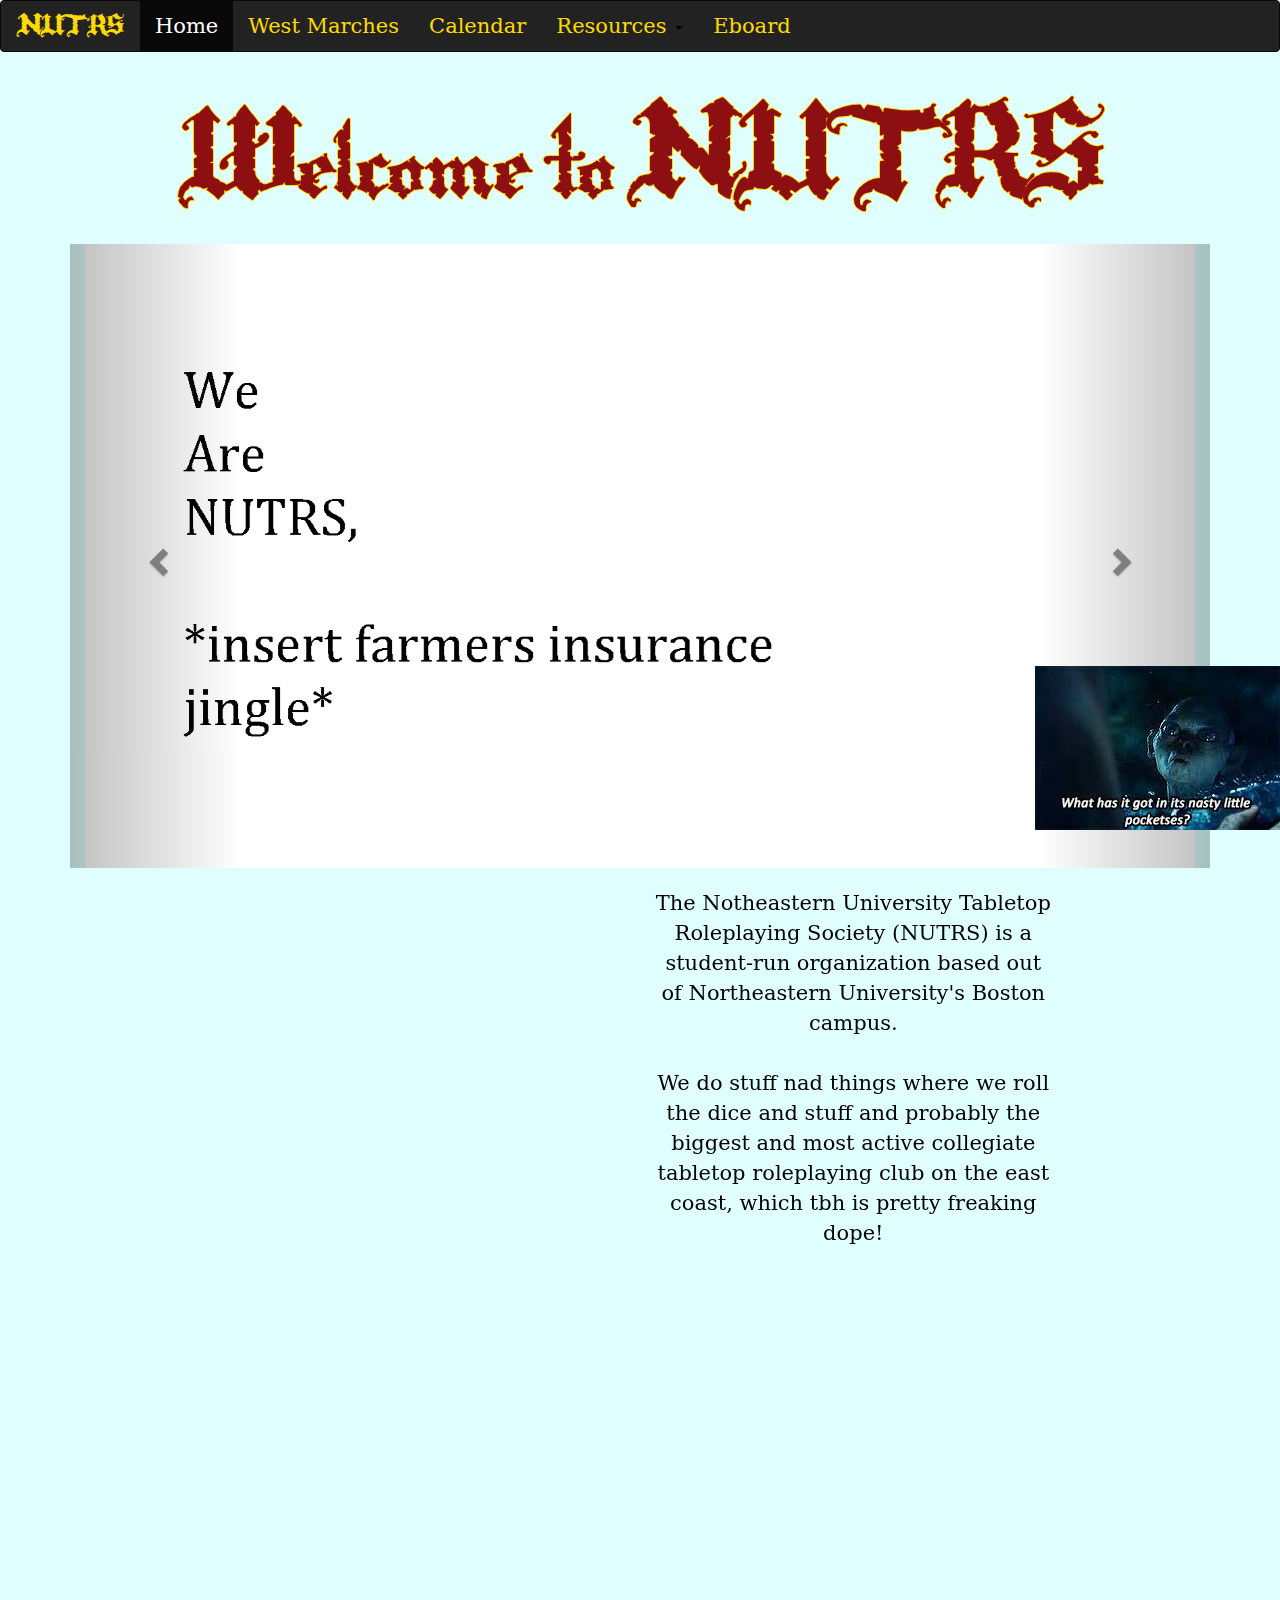
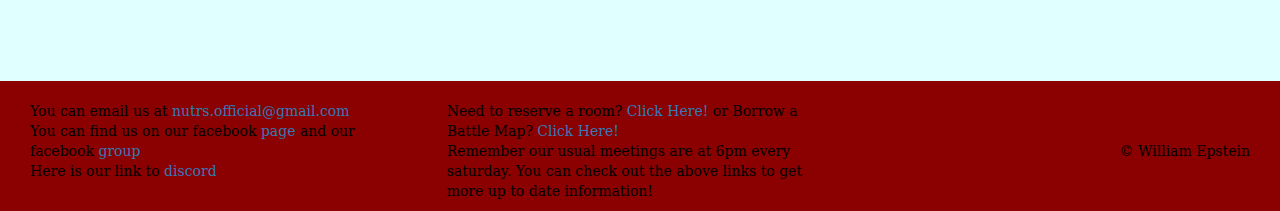
==== index.html @ cdd010b1 "added files" ====
<!DOCTYPE html>
<html>
  <head>
	<title>NUTRS</title>
	<link rel="shortcut icon" href="nutrs_icon.ico">
	<meta name="viewport" content="width=device-width, initial-scale=1">
  <link rel="stylesheet" href="https://maxcdn.bootstrapcdn.com/bootstrap/3.3.7/css/bootstrap.min.css">
  <script src="https://ajax.googleapis.com/ajax/libs/jquery/3.3.1/jquery.min.js"></script>
  <script src="https://maxcdn.bootstrapcdn.com/bootstrap/3.3.7/js/bootstrap.min.js"></script>
	<link rel="stylesheet" media="screen" href="https://fontlibrary.org/face/bebusneuebold" type="text/css"/>
	<link rel="stylesheet" href="css/mystyle.css">
	<script type="text/javascript" src="js/input.js"></script>
  </head>
  
  
  <body>
	<nav class="navbar navbar-inverse" data-spy="affix" >
	  <div class="container-fluid">
		<div class="navbar-header">
		  <a class="navbar-brand" id='navbar_logo' href="#">NUTRS</a>
		</div>
		<ul class="nav navbar-nav">
			<li class="active" style="color: #ffda00;"><a href="index.html">Home</a></li>
			<li  ><a href="pages/west_marches.html" style="color:#ffda00" >West Marches</a></li>
			<li ><a href="pages/calendar.html" style="color:#ffda00">Calendar</a></li>
			<li class="dropdown">
				<a class="dropdown-toggle" data-toggle="dropdown" href="#" style="color:#ffda00">Resources
				<span class="caret"></span></a>
				<ul class="dropdown-menu" id="resource_drop" style="background-color:#8e0f11">
				<li><a href="#" style="color:#ffda00; font-size: 1.5em;">Character Creation</a></li>
				<li><a href="#" style="color:#ffda00; font-size: 1.5em;">Other 2</a></li>
				<li><a href="#" style="color:#ffda00; font-size: 1.5em;">Thing</a></li>
				</ul>
			</li>
			<li  ><a href="pages/eboard.html" style="color:#ffda00">Eboard</a></li>
		</ul>
	  </div>
	</nav>
	<br>
	<br>
	<br>

	<div class = "row">
	<h1 class="page_header" >Welcome to NUTRS</h1>
	</div>
	<section class='big-box'>

	<div class="container" id='car-div'>

	  <div id="myCarousel" class="container-fluid carousel slide " data-ride="carousel">

		<!-- Indicators -->
		<ol class="carousel-indicators">
		  <li data-target="#myCarousel" data-slide-to="0" class="active"></li>
		  <li data-target="#myCarousel" data-slide-to="1"></li>
		  <li data-target="#myCarousel" data-slide-to="2"></li>
		  <li data-target="#myCarousel" data-slide-to="3"></li>
		  <li data-target="#myCarousel" data-slide-to="4"></li>
		  <li data-target="#myCarousel" data-slide-to="5"></li>
			<li data-target="#myCarousel" data-slide-to="6"></li>
			<li data-target="#myCarousel" data-slide-to="7"></li>
			<li data-target="#myCarousel" data-slide-to="8"></li>
			<li data-target="#myCarousel" data-slide-to="9"></li>
			<li data-target="#myCarousel" data-slide-to="10"></li>
		  <li data-target="#myCarousel" data-slide-to="11"></li>

		  </ol>

		<!-- Wrapper for slides -->
		<div class="carousel-inner">
		  <div class="item active">
			<a href='pages/about.html'> <img src="images/hero_intro.png" onclick="pages/about.html" alt="WELCOME TO HEL *cough* NUTRS" style="width:100%;"> </a>
		  </div>

		  <div class="item">
			<a href='pages/west_marches.html'> <img src="images/hero_wm.png" alt="West Marches Hero Image" style="width:100%;"> </a>
		  </div>

		  <div class="item">
			<a href='pages/calendar.html'> <img src="images/hero_calendar.png" alt="Lets get chronological" style="width:100%;"> </a>
		  </div>

		  <div class="item">
			<img src="images/hero_fill_1.png" alt="Message in a bottle...yeah" style="width:100%;">
		  </div>

		  <div class="item">
			 <img src="images/hero_fill_2.png" alt="Message in a bottle...yeah" style="width:100%;">
		  </div>

		  <div class="item">
			<img src="images/hero_fill_3.png" alt="Message in a bottle...yeah" style="width:100%;">
		  </div>

			<div class="item">
				<img src="images/general/bbeg_1.jpg" alt="BBEG Fight 1" style="width:100%;">
			</div>

			<div class="item">
				<img src="images/general/bbeg_2.jpg" alt="BBEG Fight 2" style="width:100%;">
			</div>

			<div class="item">
				<img src="images/general/bbeg_3.jpg" alt="BBEG Fight 3" style="width:100%;">
			</div>

			<div class="item">
				<img src="images/general/pvp_1.jpg" alt="PVP Fight 1" style="width:100%;">
			</div>

			<div class="item">
				<img src="images/general/pvp_2.jpg" alt="Message in a bottle...yeah" style="width:100%;">
			</div>

		  <div class="item">
			<a href='pages/eboard.html'> <img src="images/hero_eboard.png" alt="Message in a bottle...yeah" style="width:100%;"> </a>
		  </div>
		</div>

		<!-- Left and right controls -->
		<a class="left carousel-control" href="#myCarousel" data-slide="prev">
		  <span class="glyphicon glyphicon-chevron-left"></span>
		  <span class="sr-only">Previous</span>
		</a>
		<a class="right carousel-control" href="#myCarousel" data-slide="next">
		  <span class="glyphicon glyphicon-chevron-right"></span>
		  <span class="sr-only">Next</span>
		</a>
		 <!---<h3 class="float-below">Northeastern's Darn-tootinest Shindig of Games, Collaboration, and Argumentative and Agressive Negotiating Tactical Training Course</h2>  -->
	  </div>
	</div>
	<div class="container-fluid bg-3 text-center" id="text_below_hero_homepage">
	  <br>
	  <div class="row">
			<div class="col-sm-2"></div>
			<div class="col-sm-4">
				<iframe src="https://www.facebook.com/plugins/page.php?href=https%3A%2F%2Fwww.facebook.com%2Fnutrsofficial%2F&tabs=timeline&width=1080&height=768&small_header=false&adapt_container_width=true&hide_cover=false&show_facepile=true&appId=272640073217479" width="1080" height="768" style="border:none;overflow:hidden" scrolling="yes" frameborder="0" allowTransparency="true" allow="encrypted-media"></iframe>

			</div>
			<div class="col-sm-4">
			  <p class = "large_text">The Notheastern University Tabletop Roleplaying Society (NUTRS) is a student-run organization based out of Northeastern University's Boston campus. </br></br> We do stuff nad things where we roll the dice and stuff and probably the biggest and most active collegiate tabletop roleplaying club on the east coast, which tbh is pretty freaking dope!</p>

			</div>

			<div class="col-sm-1"></div>

		</div>

	</div>

	</section>
	</br>
	<!-------
	  Footer
	-------->
  <footer class="container-fluid bg-info" id="feat">
	<div class="container-fluid col-sm-4">
	<br>
		<ul class="list-unstyled">
			<li>You can email us at <a href="mailto:nutrs.official@gmail.com" target="_top">nutrs.official@gmail.com</a></li>
			<li>You can find us on our facebook <a href='https://www.facebook.com/nutrsofficial'>page</a> and our facebook <a href="https://www.facebook.com/groups/nutrs/">group</a> </li>
			<li>Here is our link to <a href='https://discord.gg/wacAgK8'>discord</a></li>
		</ul>
	</div>
	<div class="container-fluid col-sm-4">
		<ul class="list-unstyled">
			<br>
			<li> Need to reserve a room? <a href='https://docs.google.com/…/1FAIpQLSfecDkHKm-RE4yDIR…/viewform'> Click Here! </a> or Borrow a Battle Map? <a href="https://goo.gl/forms/DBvJTHZo1Gn7y9oI2">Click Here!</a></li>
			<li>Remember our usual meetings are at 6pm every saturday. You can check out the above links to get more up to date information!</li>
		</ul>
	</div>

	<div class="container-fluid col-sm-4">
		<ul class="list-unstyled text-right">
			<br>
			<br>
			<br>

			<img id='SMEAGOL' src="images/gollum.png" alt="its totaly not a ring" onclick="speak_friend()">
			<li>© William Epstein</li>
		</ul>
	</div>
  </footer>
  
  </body>
</html>
---- css/mystyle.css ----
/* ---------------------------
Fonts
-----------------------------*/
@font-face {
	font-family: nutrs-font;
	src: url(fonts/RAPSCALL.TTF);
}



* {
	color: black;
	font-family:"serif";
	margin-bottom: 0;
}

body {
    a_background-image: url("../images/rsz_nutrs.png");
    background-color: LightCyan;
	overflow-x: hidden;
}

#big-box {
	border: 5px solid black;
	blackground-color: RosyBrown;
}


.navbar {
    margin-bottom: 0;
	font-size: 1.5em;
	color: #ffda00;
	
	
}

#navbar_logo {
	color: #ffda00;
	font-size: 1.5em;
	font-family: nutrs-font;
}

.affix {
      top: 0;
      width: 100%;
      z-index: 9999;
  }
  
 .affix + .container-fluid {
      padding-top: 70px;
  }

.large_text {
	color: black; 
	font-size: 1.5em;
}

.resmal {
	font-size: 1em;
}

.float-below {
	position: absolute;
	text-align: center;
	top: 0%;
	transform: translate(1%,-20%);
	background: linear-gradient(LightSlateGray, DarkSlateGray);
	margin-right: 2em;
	margin-left: 10px;
	
		
}

.dropdown-menu > li > a:hover {
    background-color: SlateGrey;
    background-image: none;
}


#SMEAGOL {
    position: fixed;
    bottom: 5em;
	right: 0em;
    
}
#car-div {
	background-color: parent; 
	

}


#west_marches_description {
	background-color: #ffda00;
	border-color: #ffda00;
	color: #8e0f11;
}

footer {
	color: #ffda00;
}

.page_header{
	text-align: center; 
	color: #8e0f11; 
	text-shadow: -1px 0 #ffda00, 0 1px #ffda00, 1px 0 #ffda00, 0 -1px #ffda00;
	font-family: nutrs-font;
	font-size: 10em;
}

#president_about{
	background-color: #ffda00;
	border-color: #ffda00;
}	

#president_about>p {
	color: #8e0f11;
}

#vp_about{
	background-color: #ffda00;
	border-color: #ffda00;
}	

#vp_about>p {
	color: #8e0f11;
}

#secretary_about{
	background-color: #ffda00;
	border-color: #ffda00;
}	

#secretary_about>p {
	color: #8e0f11;
}

#treasurer_about{
	background-color: #ffda00;
	border-color: #ffda00;
}	

#treasurer_about>p {
	color: #8e0f11;
}

#outreach_about{
	background-color: #ffda00;
	border-color: #ffda00;
}	

#outreach_about>p {
	color: #8e0f11;
}

#mgm_about{
	background-color: #ffda00;
	border-color: #ffda00;
}	

#mgm_about>p {
	color: #8e0f11;
}


#feat {
	background-color: DarkRed;
}

#wm_map_caption {
	background-color: #ffda00;
	border-color: #ffda00;
}

#wm_map_caption>p {
	color: #8e0f11;
}
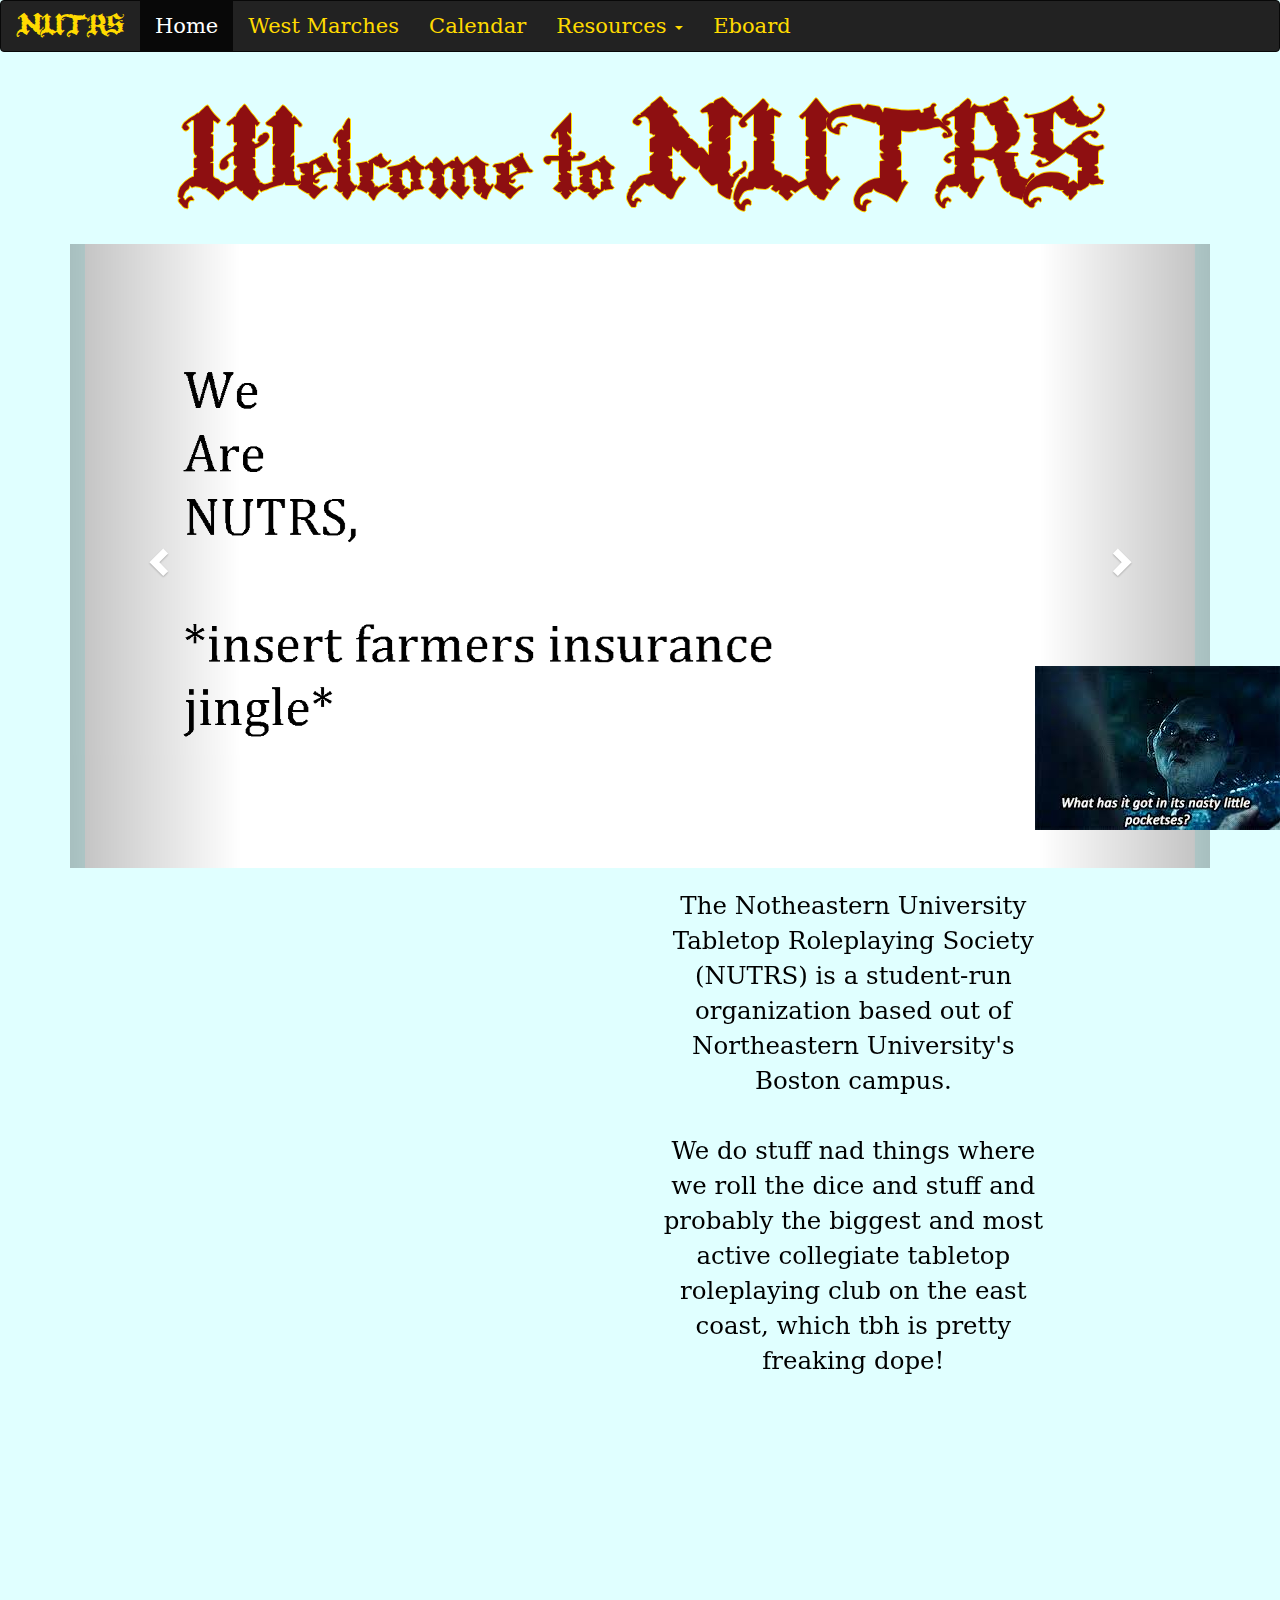
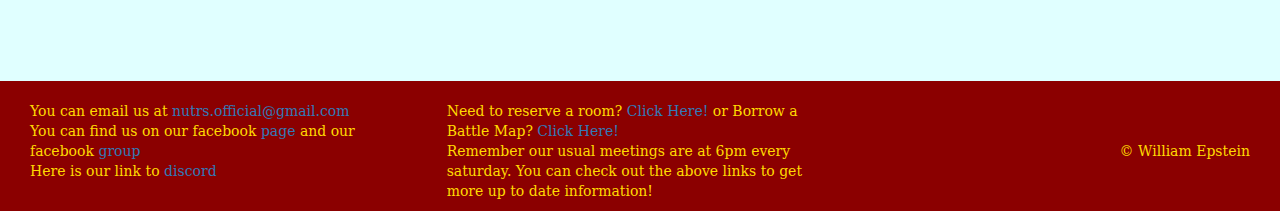
==== commit 30242f48: "added treasurer stuff" ====
--- a/index.html
+++ b/index.html
@@ -113,7 +113,7 @@
 			</div>
 
 		  <div class="item">
-			<a href='pages/eboard.html'> <img src="images/hero_eboard.png" alt="Message in a bottle...yeah" style="width:100%;"> </a>
+			<a href='pages/eboard.html'> <img src="images/the_eboard.jpg" alt="Message in a bottle...yeah" style="width:100%;"> </a>
 		  </div>
 		</div>
 
--- a/css/mystyle.css
+++ b/css/mystyle.css
@@ -11,7 +11,6 @@
 
 
 * {
-	color: black;
 	font-family:"serif";
 	margin-bottom: 0;
 }
@@ -54,7 +53,8 @@
 
 .large_text {
 	color: black; 
-	font-size: 1.5em;
+	font-size: 1.75em;
+	vertical-align: center;
 }
 
 .resmal {
@@ -87,8 +87,6 @@
 }
 #car-div {
 	background-color: parent; 
-	
-
 }
 
 
@@ -164,7 +162,6 @@
 	color: #8e0f11;
 }
 
-
 #feat {
 	background-color: DarkRed;
 }
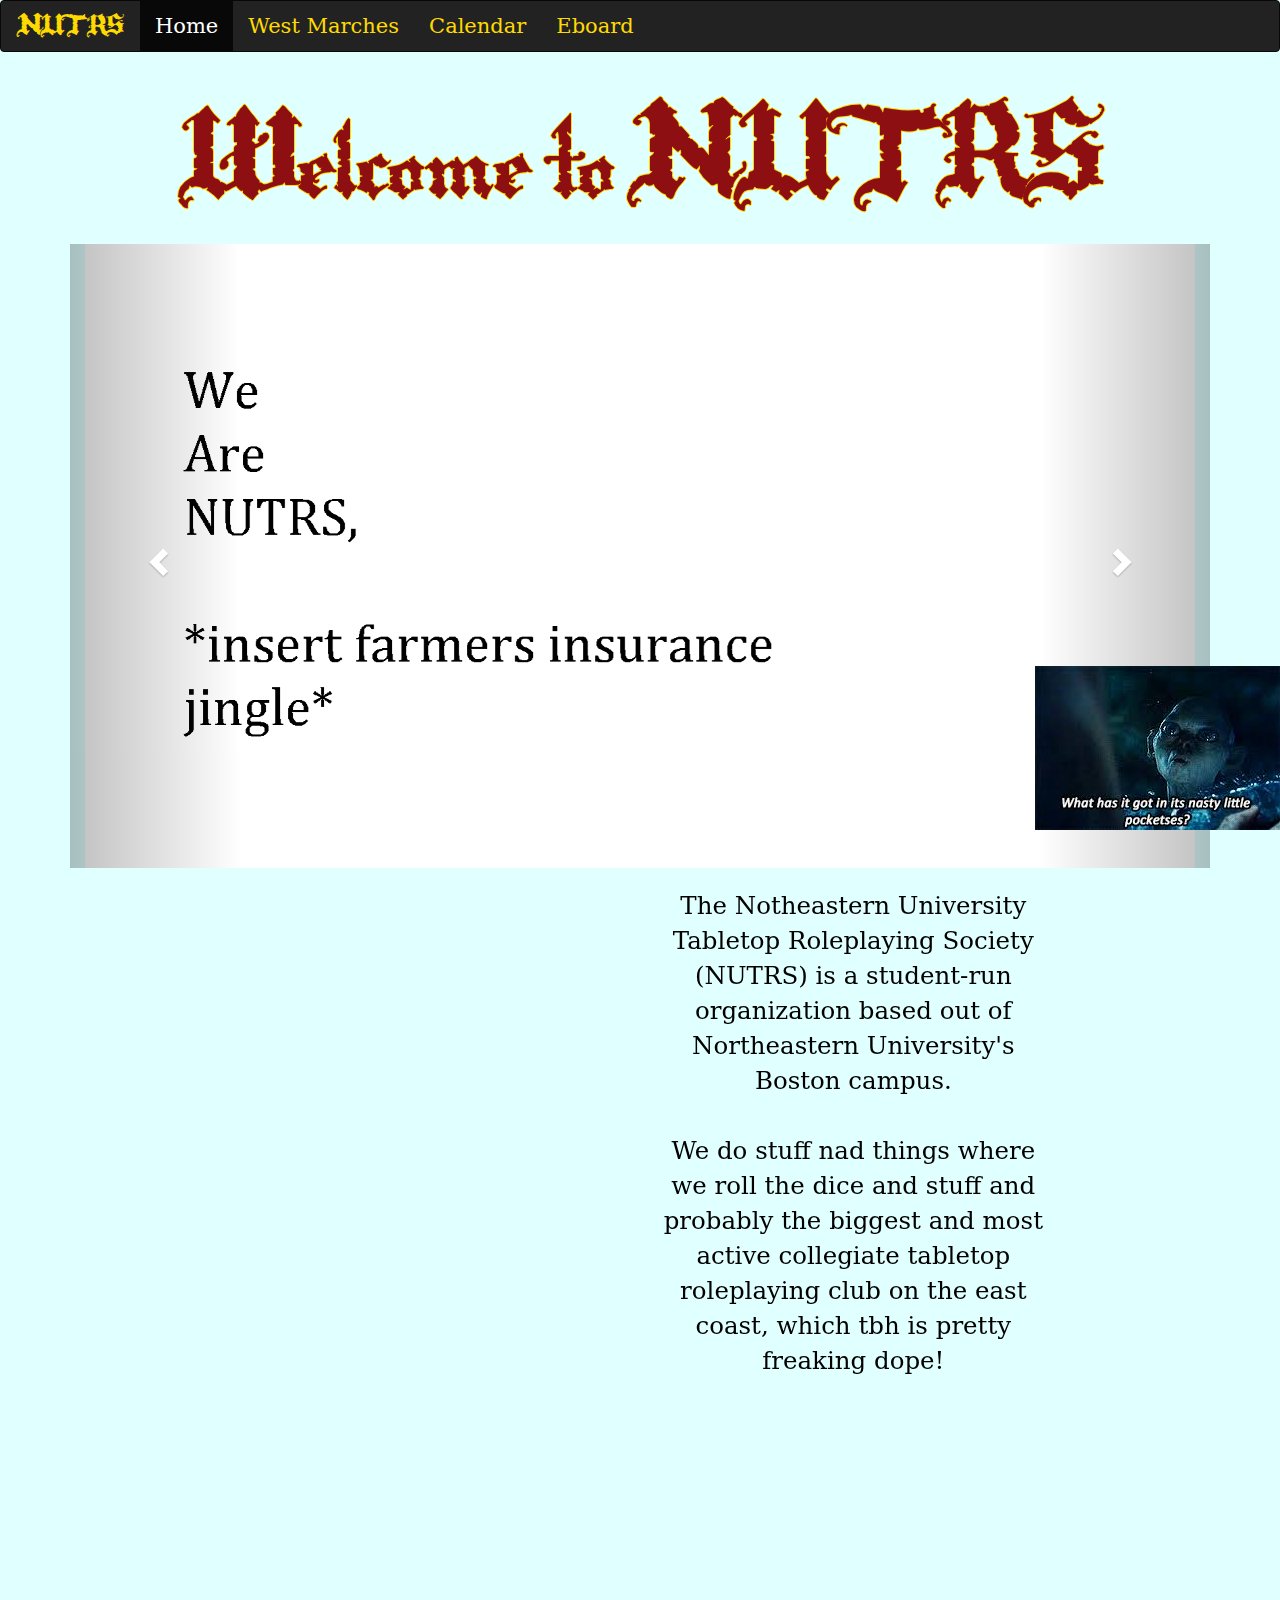
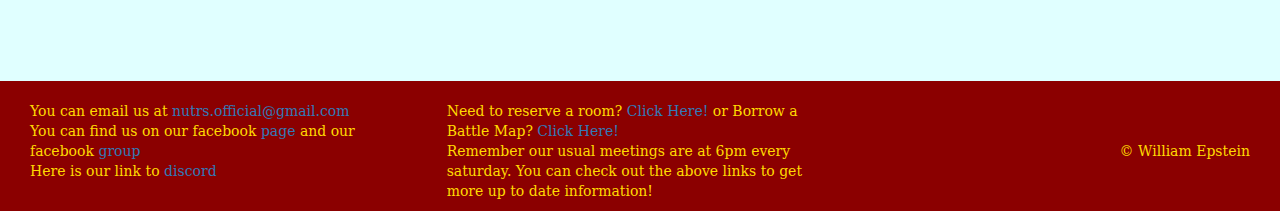
==== commit 4ead5618: "fixed resources" ====
--- a/index.html
+++ b/index.html
@@ -23,15 +23,15 @@
 			<li class="active" style="color: #ffda00;"><a href="index.html">Home</a></li>
 			<li  ><a href="pages/west_marches.html" style="color:#ffda00" >West Marches</a></li>
 			<li ><a href="pages/calendar.html" style="color:#ffda00">Calendar</a></li>
-			<li class="dropdown">
-				<a class="dropdown-toggle" data-toggle="dropdown" href="#" style="color:#ffda00">Resources
-				<span class="caret"></span></a>
-				<ul class="dropdown-menu" id="resource_drop" style="background-color:#8e0f11">
-				<li><a href="#" style="color:#ffda00; font-size: 1.5em;">Character Creation</a></li>
-				<li><a href="#" style="color:#ffda00; font-size: 1.5em;">Other 2</a></li>
-				<li><a href="#" style="color:#ffda00; font-size: 1.5em;">Thing</a></li>
-				</ul>
-			</li>
+			<!--<li class="dropdown">-->
+				<!--<a class="dropdown-toggle" data-toggle="dropdown" href="#" style="color:#ffda00">Resources-->
+				<!--<span class="caret"></span></a>-->
+				<!--<ul class="dropdown-menu" id="resource_drop" style="background-color:#8e0f11">-->
+				<!--<li><a href="#" style="color:#ffda00; font-size: 1.5em;">Character Creation</a></li>-->
+				<!--<li><a href="#" style="color:#ffda00; font-size: 1.5em;">Other 2</a></li>-->
+				<!--<li><a href="#" style="color:#ffda00; font-size: 1.5em;">Thing</a></li>-->
+				<!--</ul>-->
+			<!--</li>-->
 			<li  ><a href="pages/eboard.html" style="color:#ffda00">Eboard</a></li>
 		</ul>
 	  </div>
@@ -177,7 +177,7 @@
 			<br>
 
 			<img id='SMEAGOL' src="images/gollum.png" alt="its totaly not a ring" onclick="speak_friend()">
-			<li>© William Epstein</li>
+			<li><p>&copy;  William Epstein </p></li>
 		</ul>
 	</div>
   </footer>
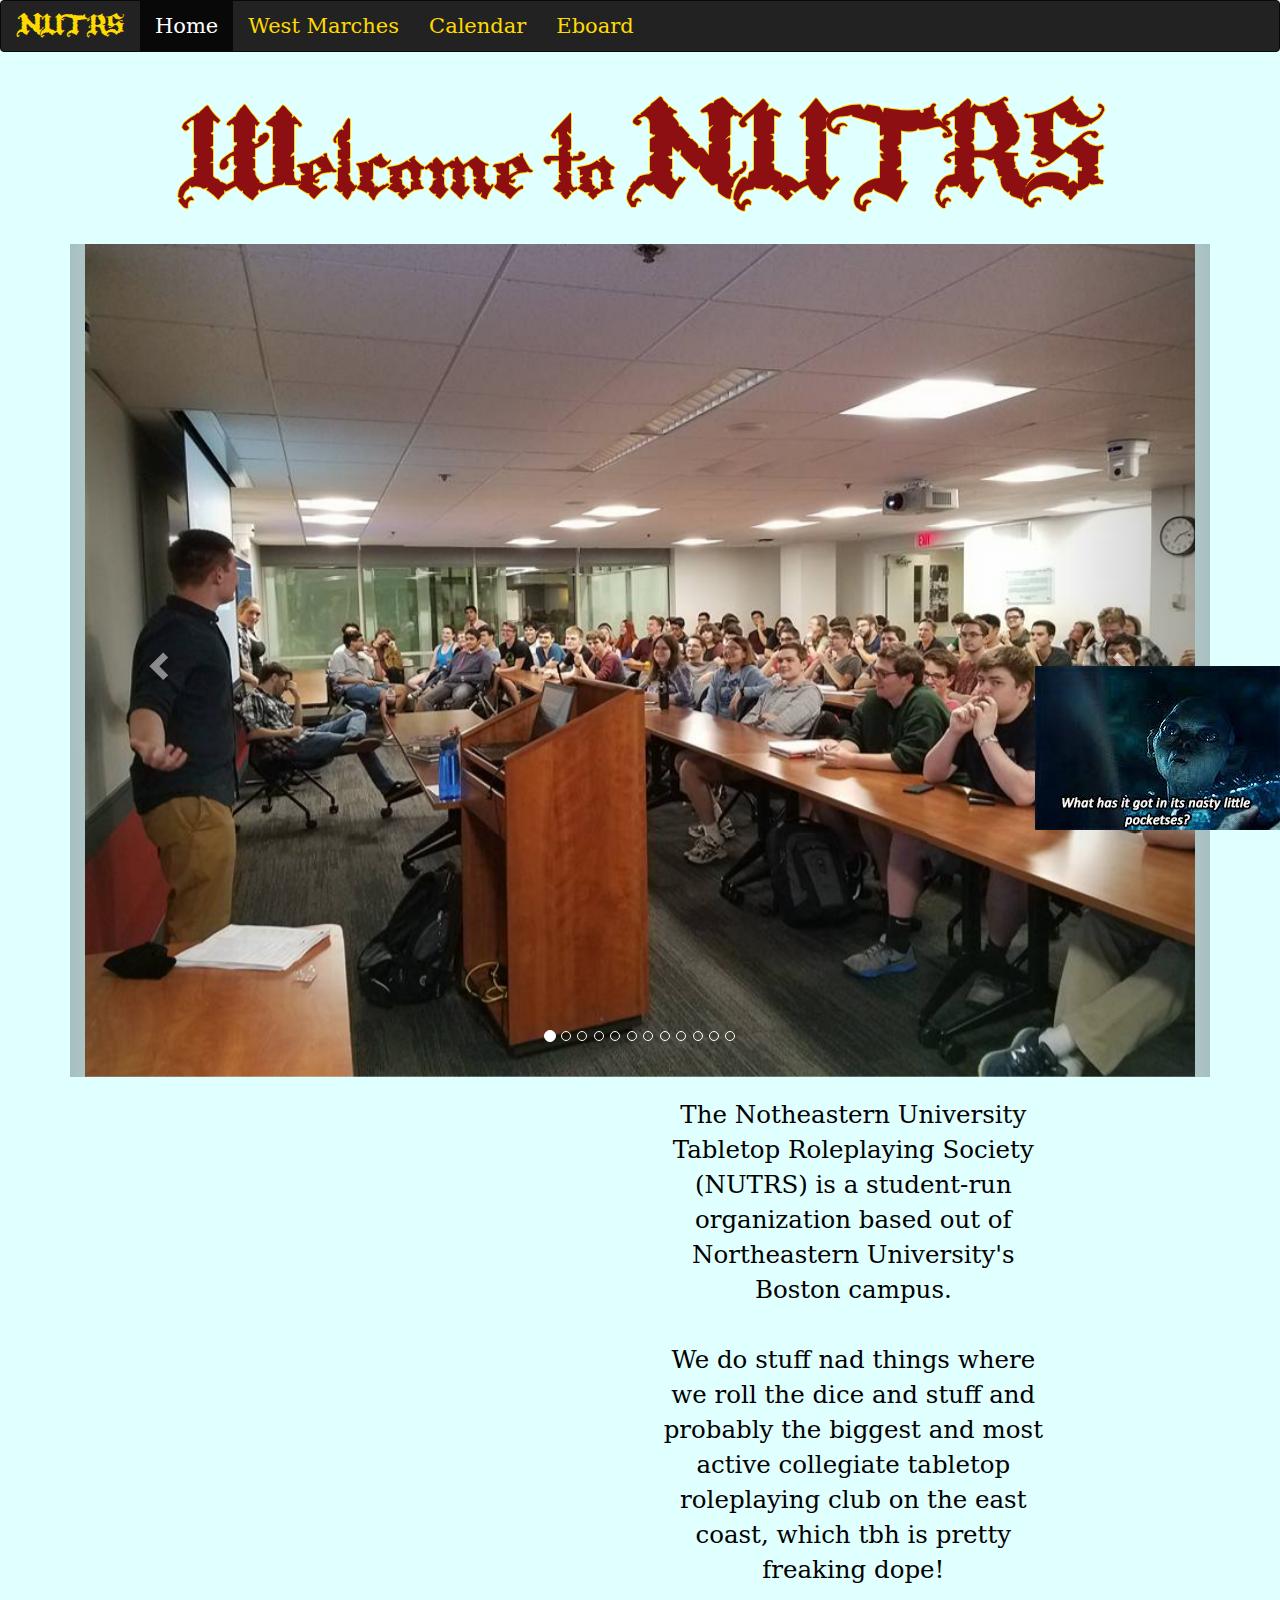
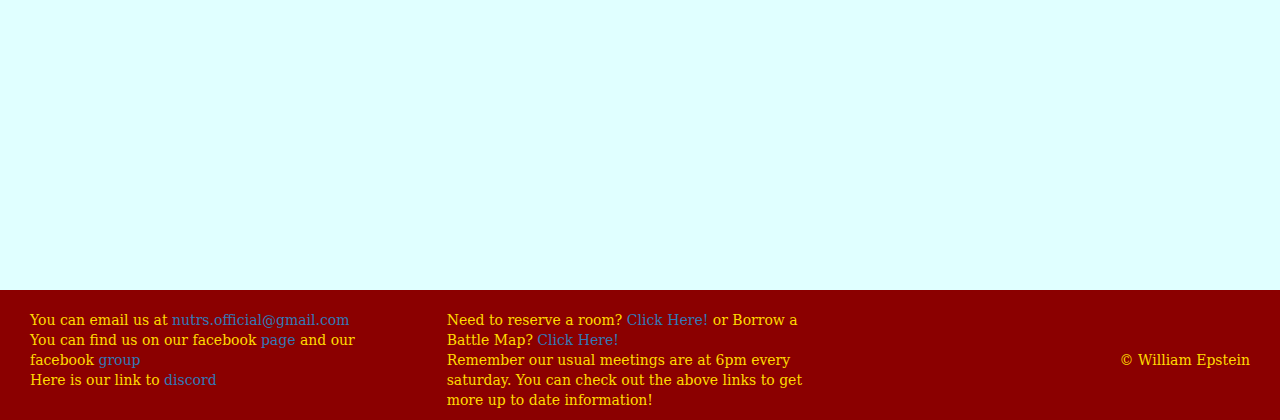
==== commit e7befb3a: "last checks" ====
--- a/index.html
+++ b/index.html
@@ -69,27 +69,11 @@
 		<!-- Wrapper for slides -->
 		<div class="carousel-inner">
 		  <div class="item active">
-			<a href='pages/about.html'> <img src="images/hero_intro.png" onclick="pages/about.html" alt="WELCOME TO HEL *cough* NUTRS" style="width:100%;"> </a>
+			<a href='pages/about.html'> <img src="images/massive_nutrs.jpg" onclick="pages/about.html" alt="WELCOME TO HEL *cough* NUTRS" style="width:100%;"> </a>
 		  </div>
 
 		  <div class="item">
-			<a href='pages/west_marches.html'> <img src="images/hero_wm.png" alt="West Marches Hero Image" style="width:100%;"> </a>
-		  </div>
-
-		  <div class="item">
-			<a href='pages/calendar.html'> <img src="images/hero_calendar.png" alt="Lets get chronological" style="width:100%;"> </a>
-		  </div>
-
-		  <div class="item">
-			<img src="images/hero_fill_1.png" alt="Message in a bottle...yeah" style="width:100%;">
-		  </div>
-
-		  <div class="item">
-			 <img src="images/hero_fill_2.png" alt="Message in a bottle...yeah" style="width:100%;">
-		  </div>
-
-		  <div class="item">
-			<img src="images/hero_fill_3.png" alt="Message in a bottle...yeah" style="width:100%;">
+			<a href='pages/west_marches.html'> <img src="images/wm_map.png" alt="West Marches Hero Image" style="width:100%;"> </a>
 		  </div>
 
 			<div class="item">
--- a/css/mystyle.css
+++ b/css/mystyle.css
@@ -27,6 +27,9 @@
 }
 
 
+h4 {
+	color: black;
+}
 .navbar {
     margin-bottom: 0;
 	font-size: 1.5em;
@@ -95,6 +98,13 @@
 	border-color: #ffda00;
 	color: #8e0f11;
 }
+
+.west_marches_description {
+	background-color: #ffda00;
+	border-color: #ffda00;
+	color: #8e0f11;
+}
+
 
 footer {
 	color: #ffda00;
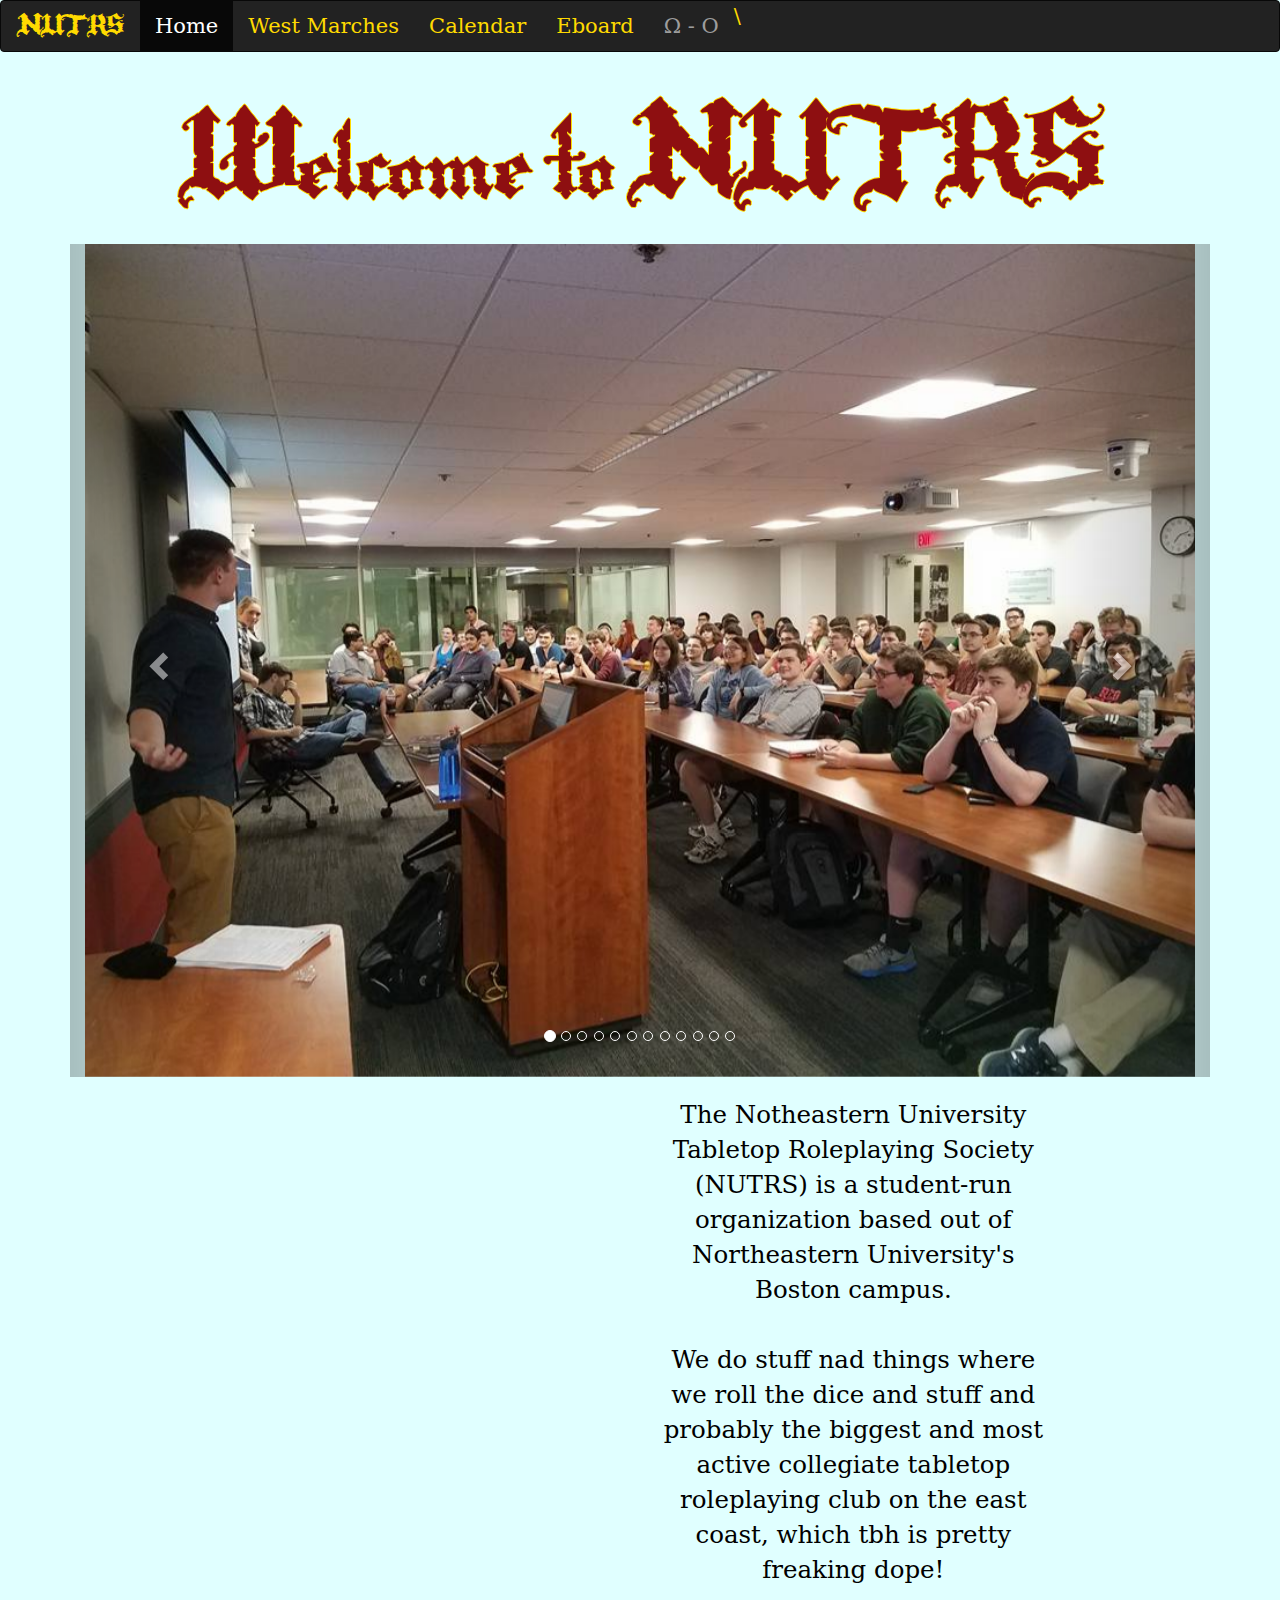
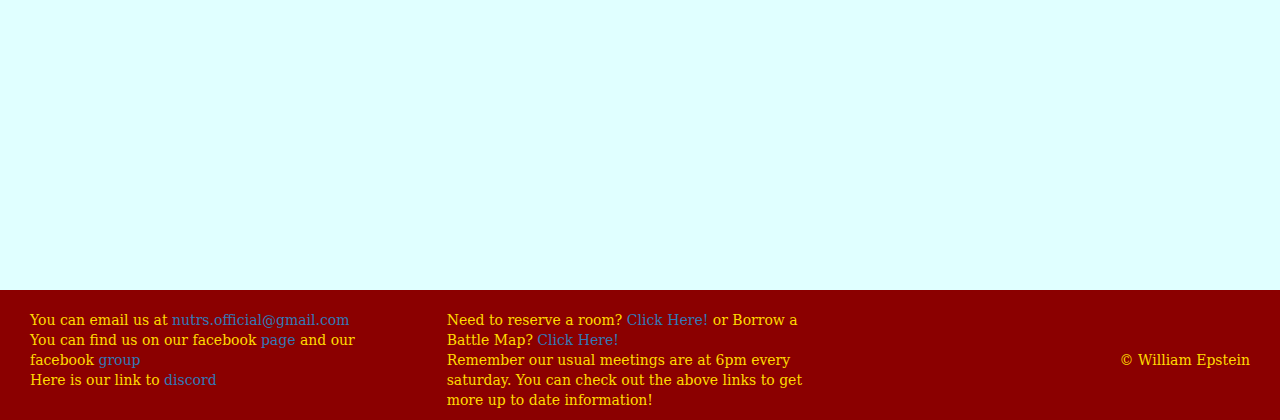
==== commit 136f6699: "last checks" ====
--- a/index.html
+++ b/index.html
@@ -23,7 +23,7 @@
 			<li class="active" style="color: #ffda00;"><a href="index.html">Home</a></li>
 			<li  ><a href="pages/west_marches.html" style="color:#ffda00" >West Marches</a></li>
 			<li ><a href="pages/calendar.html" style="color:#ffda00">Calendar</a></li>
-			<!--<li class="dropdown">-->
+						<!--<li class="dropdown">-->
 				<!--<a class="dropdown-toggle" data-toggle="dropdown" href="#" style="color:#ffda00">Resources-->
 				<!--<span class="caret"></span></a>-->
 				<!--<ul class="dropdown-menu" id="resource_drop" style="background-color:#8e0f11">-->
@@ -32,7 +32,8 @@
 				<!--<li><a href="#" style="color:#ffda00; font-size: 1.5em;">Thing</a></li>-->
 				<!--</ul>-->
 			<!--</li>-->
-			<li  ><a href="pages/eboard.html" style="color:#ffda00">Eboard</a></li>
+			<li  ><a href="pages/eboard.html" style="color:#ffda00">Eboard</a></li>\
+			<li> <a href="https://mega.nz/#F!1mRwFTja!d7ReQ3Z9xeUDz6Ri-Z9mRA">&Omega; - O</a></li>
 		</ul>
 	  </div>
 	</nav>
@@ -160,7 +161,7 @@
 			<br>
 			<br>
 
-			<img id='SMEAGOL' src="images/gollum.png" alt="its totaly not a ring" onclick="speak_friend()">
+			<!--<img id='SMEAGOL' src="images/gollum.png" alt="its totaly not a ring" onclick="speak_friend()">-->
 			<li><p>&copy;  William Epstein </p></li>
 		</ul>
 	</div>
--- a/css/mystyle.css
+++ b/css/mystyle.css
@@ -82,12 +82,12 @@
 }
 
 
-#SMEAGOL {
-    position: fixed;
-    bottom: 5em;
-	right: 0em;
-    
-}
+/*#SMEAGOL {*/
+    /*position: fixed;*/
+    /*bottom: 5em;*/
+	/*right: 0em;*/
+    /**/
+/*}*/
 #car-div {
 	background-color: parent; 
 }
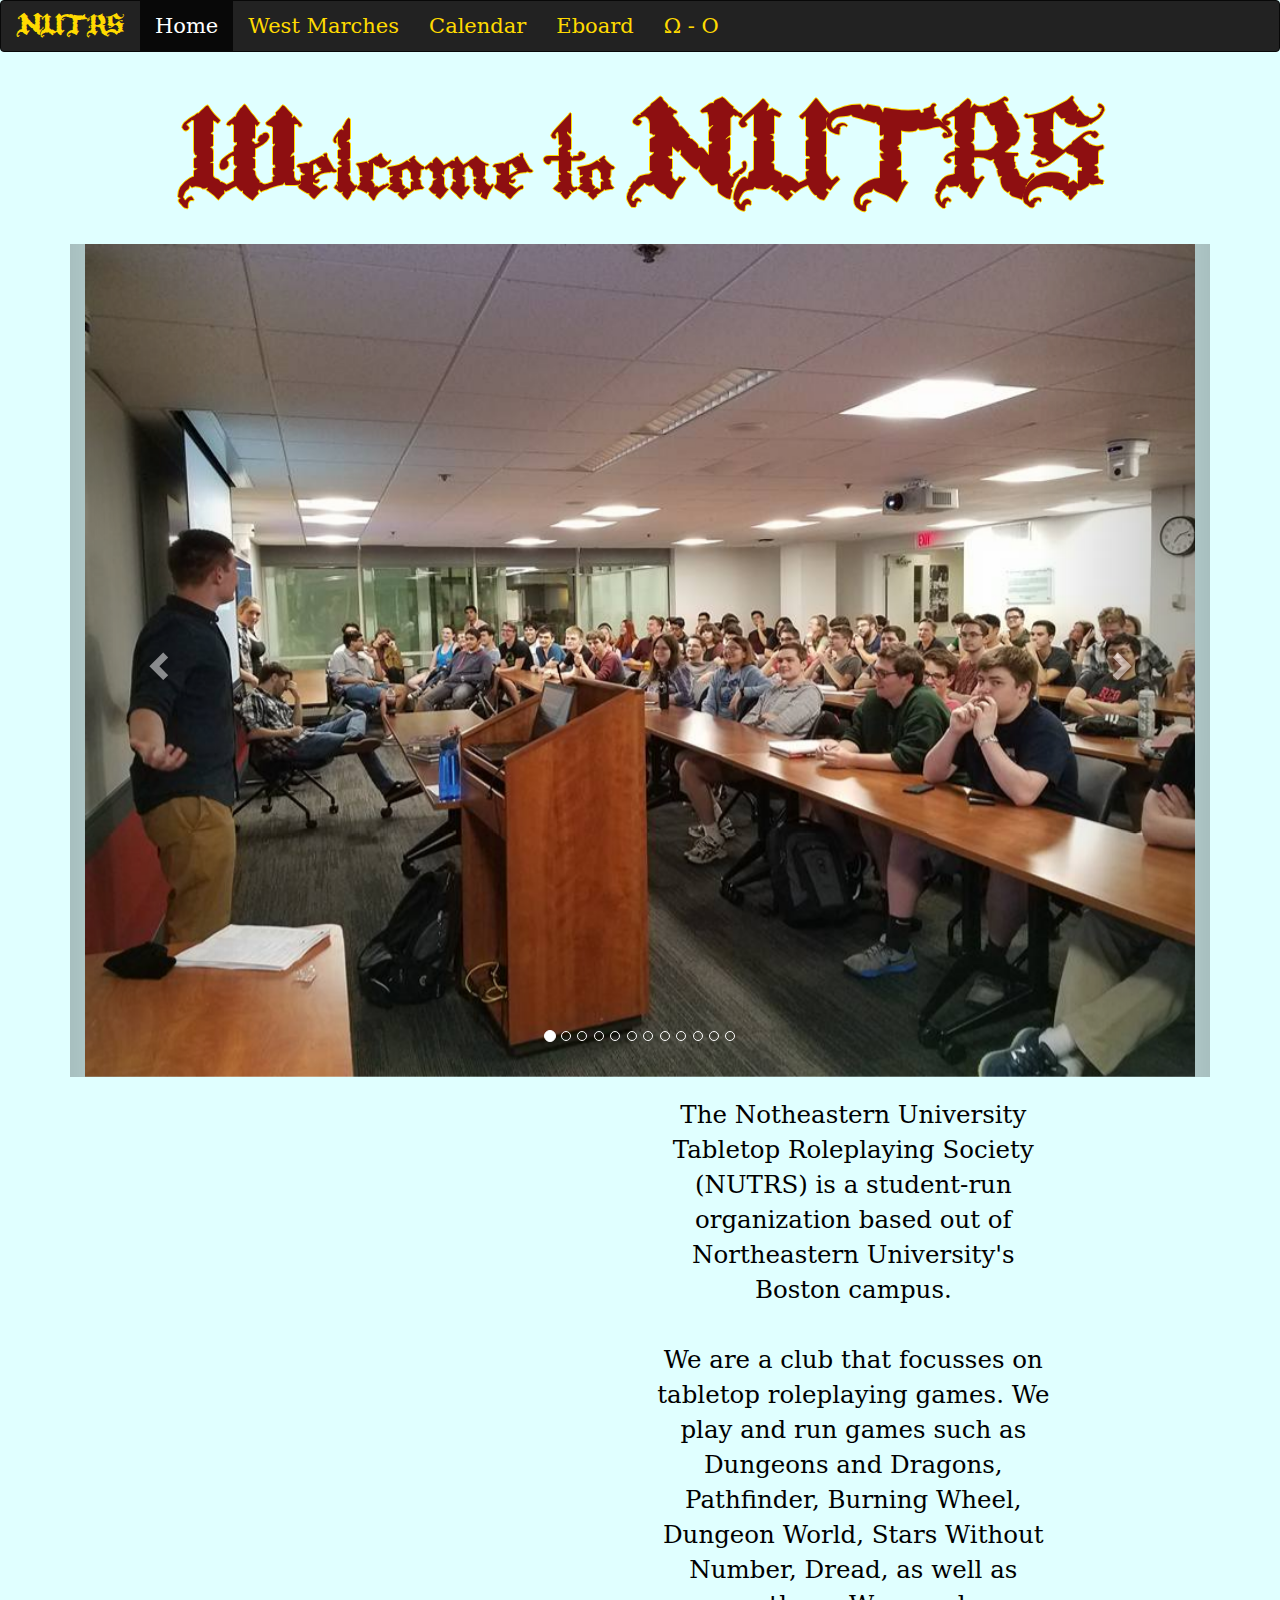
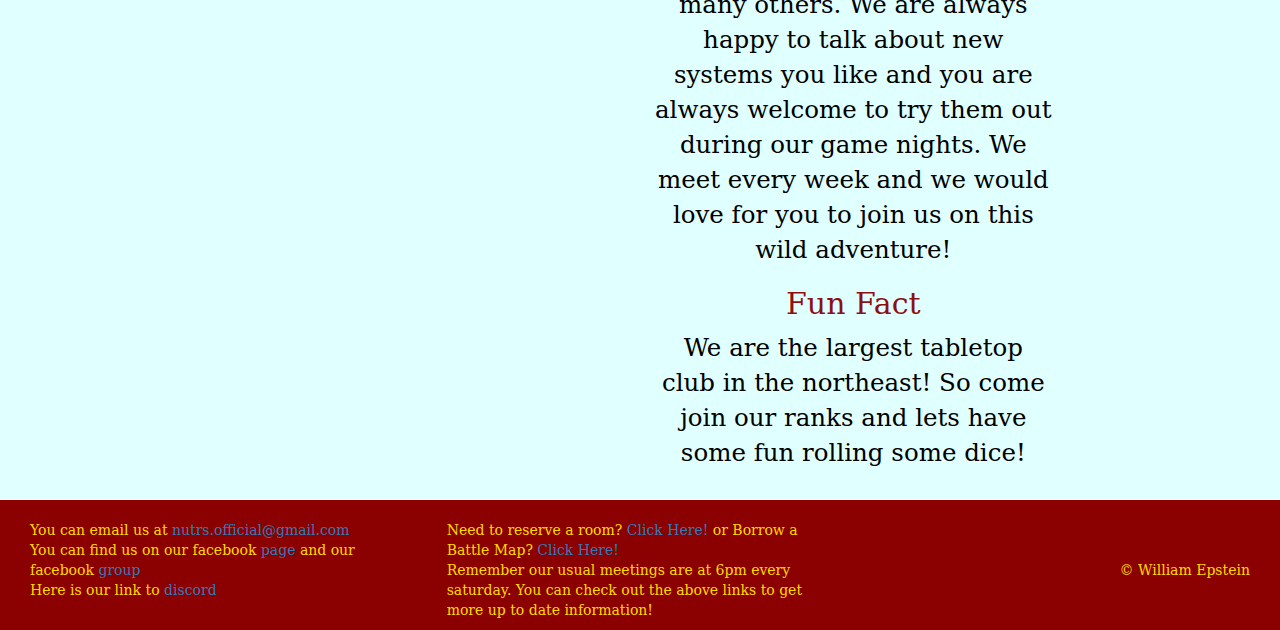
==== commit a993a579: "last checks 3" ====
--- a/index.html
+++ b/index.html
@@ -32,8 +32,8 @@
 				<!--<li><a href="#" style="color:#ffda00; font-size: 1.5em;">Thing</a></li>-->
 				<!--</ul>-->
 			<!--</li>-->
-			<li  ><a href="pages/eboard.html" style="color:#ffda00">Eboard</a></li>\
-			<li> <a href="https://mega.nz/#F!1mRwFTja!d7ReQ3Z9xeUDz6Ri-Z9mRA">&Omega; - O</a></li>
+			<li  ><a href="pages/eboard.html" style="color:#ffda00">Eboard</a></li>
+			<li> <a class="yellow_font" style="color: #ffda00" href="https://mega.nz/#F!1mRwFTja!d7ReQ3Z9xeUDz6Ri-Z9mRA">&Omega; - O</a></li>
 		</ul>
 	  </div>
 	</nav>
@@ -123,7 +123,9 @@
 
 			</div>
 			<div class="col-sm-4">
-			  <p class = "large_text">The Notheastern University Tabletop Roleplaying Society (NUTRS) is a student-run organization based out of Northeastern University's Boston campus. </br></br> We do stuff nad things where we roll the dice and stuff and probably the biggest and most active collegiate tabletop roleplaying club on the east coast, which tbh is pretty freaking dope!</p>
+				<p class = "large_text">The Notheastern University Tabletop Roleplaying Society (NUTRS) is a student-run organization based out of Northeastern University's Boston campus. </br></br> We are a club that focusses on tabletop roleplaying games. We play and run games such as Dungeons and Dragons, Pathfinder, Burning Wheel, Dungeon World, Stars Without Number, Dread, as well as many others. We are always happy to talk about new systems you like and you are always welcome to try them out during our game nights. We meet every week and we would love for you to join us on this wild adventure!  </p>
+				<h2 style="color: #8e0f11">Fun Fact</h2>
+				<p class = "large_text"> We are the largest tabletop club in the northeast! So come join our ranks and lets have some fun rolling some dice!</p>
 
 			</div>
 
--- a/css/mystyle.css
+++ b/css/mystyle.css
@@ -34,8 +34,10 @@
     margin-bottom: 0;
 	font-size: 1.5em;
 	color: #ffda00;
-	
-	
+}
+
+.yellow_font {
+	color: #ffda00;
 }
 
 #navbar_logo {
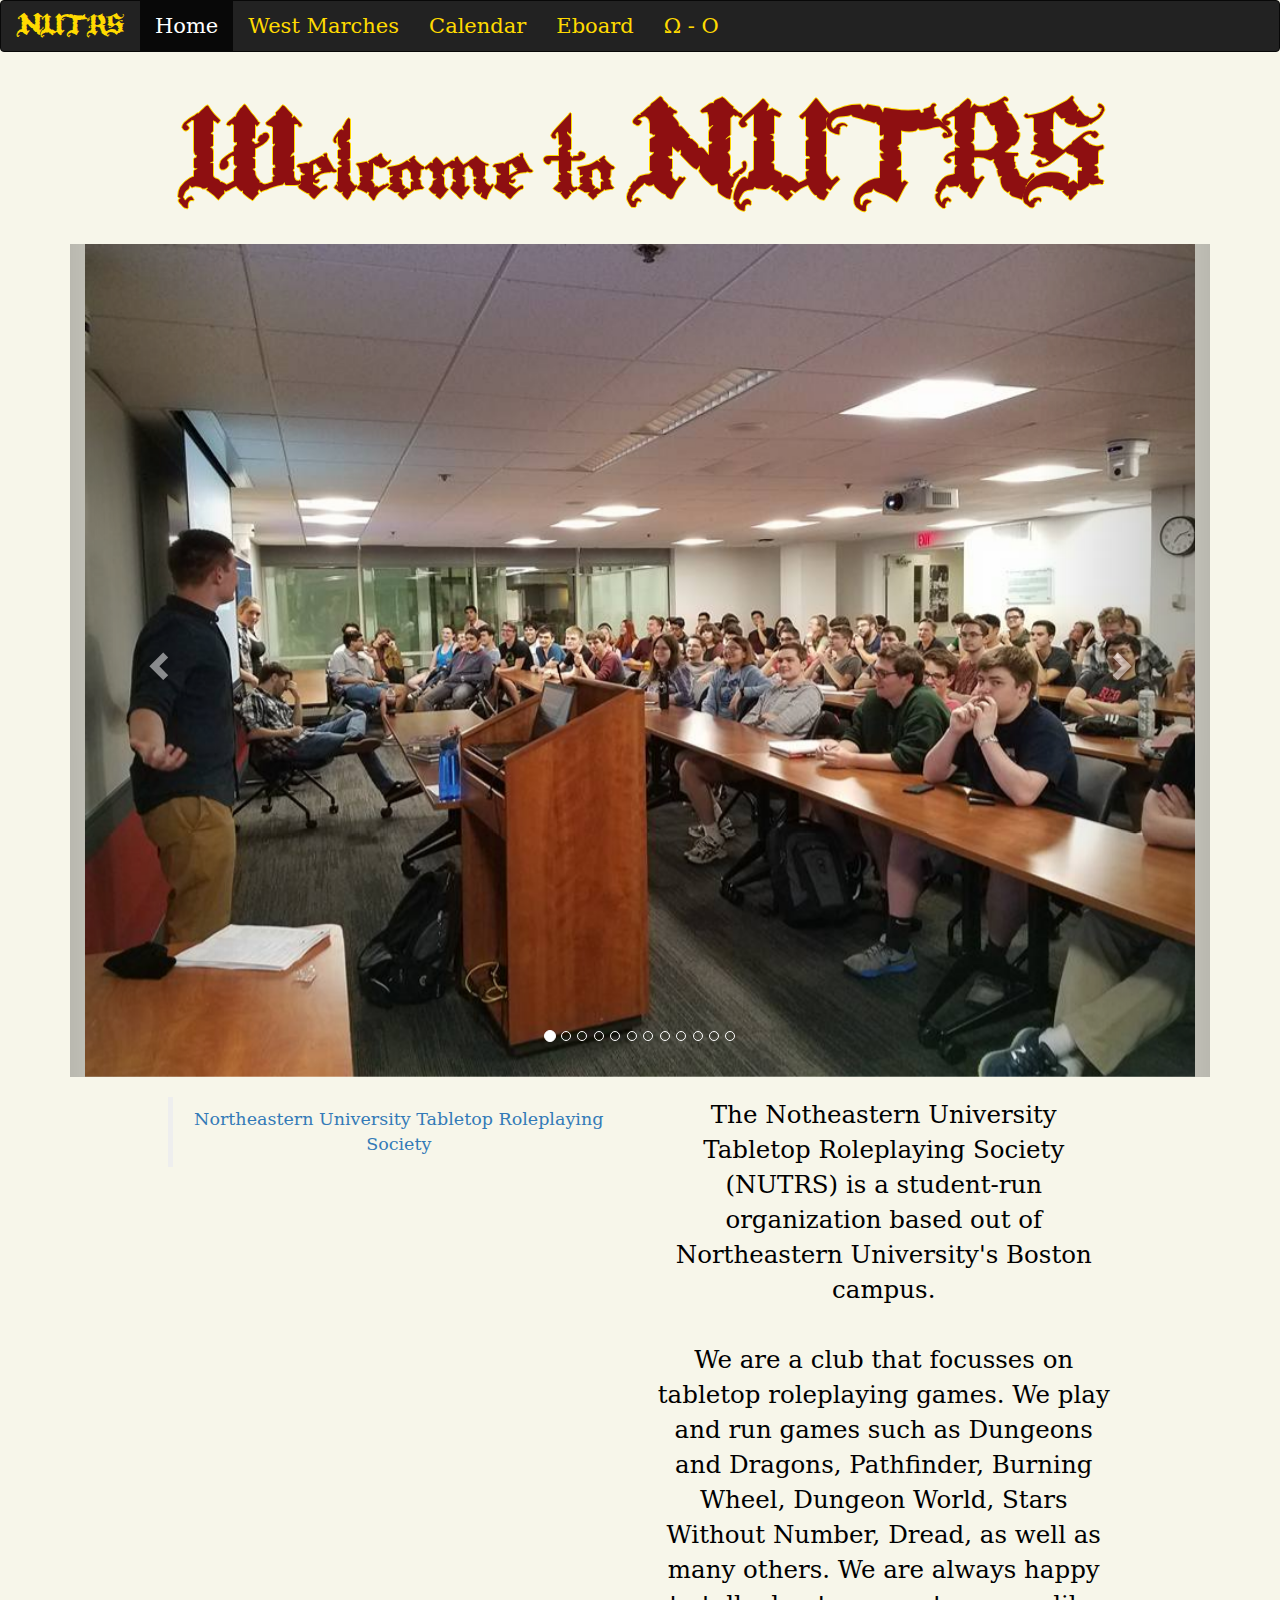
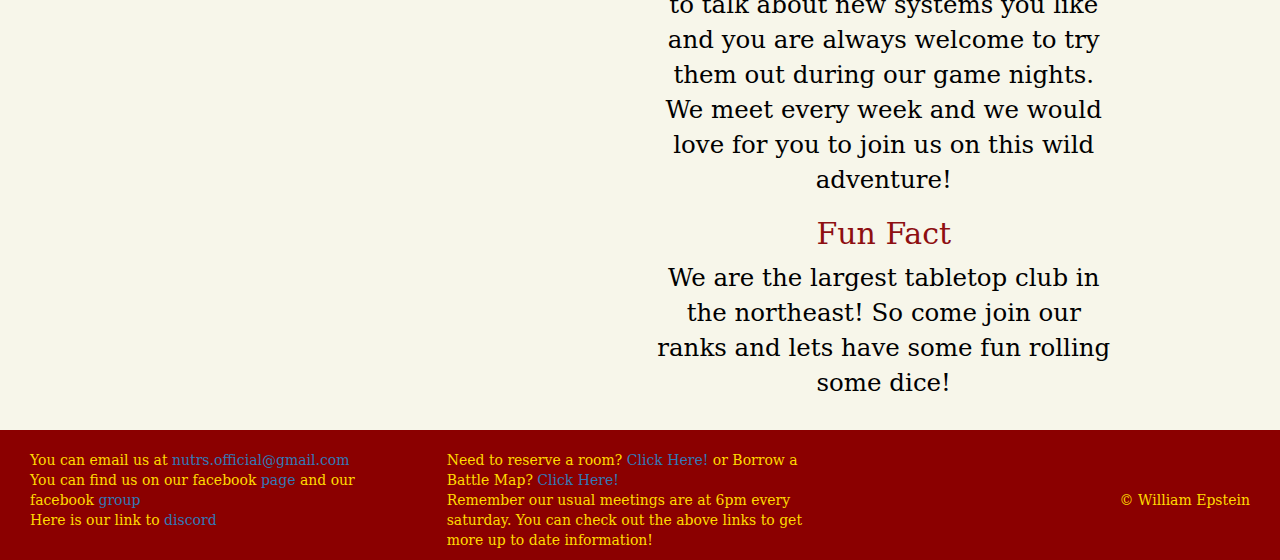
==== commit 82155d29: "done" ====
--- a/index.html
+++ b/index.html
@@ -10,6 +10,14 @@
 	<link rel="stylesheet" media="screen" href="https://fontlibrary.org/face/bebusneuebold" type="text/css"/>
 	<link rel="stylesheet" href="css/mystyle.css">
 	<script type="text/javascript" src="js/input.js"></script>
+	  <div id="fb-root"></div>
+	  <script>(function(d, s, id) {
+          var js, fjs = d.getElementsByTagName(s)[0];
+          if (d.getElementById(id)) return;
+          js = d.createElement(s); js.id = id;
+          js.src = 'https://connect.facebook.net/en_US/sdk.js#xfbml=1&version=v3.1&appId=272640073217479&autoLogAppEvents=1';
+          fjs.parentNode.insertBefore(js, fjs);
+      }(document, 'script', 'facebook-jssdk'));</script>
   </head>
   
   
@@ -23,15 +31,6 @@
 			<li class="active" style="color: #ffda00;"><a href="index.html">Home</a></li>
 			<li  ><a href="pages/west_marches.html" style="color:#ffda00" >West Marches</a></li>
 			<li ><a href="pages/calendar.html" style="color:#ffda00">Calendar</a></li>
-						<!--<li class="dropdown">-->
-				<!--<a class="dropdown-toggle" data-toggle="dropdown" href="#" style="color:#ffda00">Resources-->
-				<!--<span class="caret"></span></a>-->
-				<!--<ul class="dropdown-menu" id="resource_drop" style="background-color:#8e0f11">-->
-				<!--<li><a href="#" style="color:#ffda00; font-size: 1.5em;">Character Creation</a></li>-->
-				<!--<li><a href="#" style="color:#ffda00; font-size: 1.5em;">Other 2</a></li>-->
-				<!--<li><a href="#" style="color:#ffda00; font-size: 1.5em;">Thing</a></li>-->
-				<!--</ul>-->
-			<!--</li>-->
 			<li  ><a href="pages/eboard.html" style="color:#ffda00">Eboard</a></li>
 			<li> <a class="yellow_font" style="color: #ffda00" href="https://mega.nz/#F!1mRwFTja!d7ReQ3Z9xeUDz6Ri-Z9mRA">&Omega; - O</a></li>
 		</ul>
@@ -111,18 +110,16 @@
 		  <span class="glyphicon glyphicon-chevron-right"></span>
 		  <span class="sr-only">Next</span>
 		</a>
-		 <!---<h3 class="float-below">Northeastern's Darn-tootinest Shindig of Games, Collaboration, and Argumentative and Agressive Negotiating Tactical Training Course</h2>  -->
 	  </div>
 	</div>
-	<div class="container-fluid bg-3 text-center" id="text_below_hero_homepage">
+	<div class="container bg-3 text-center" id="text_below_hero_homepage">
 	  <br>
 	  <div class="row">
-			<div class="col-sm-2"></div>
-			<div class="col-sm-4">
-				<iframe src="https://www.facebook.com/plugins/page.php?href=https%3A%2F%2Fwww.facebook.com%2Fnutrsofficial%2F&tabs=timeline&width=1080&height=768&small_header=false&adapt_container_width=true&hide_cover=false&show_facepile=true&appId=272640073217479" width="1080" height="768" style="border:none;overflow:hidden" scrolling="yes" frameborder="0" allowTransparency="true" allow="encrypted-media"></iframe>
+			<div class="col-sm-1"></div>
+			<div class="col-sm-5 container">
 
-			</div>
-			<div class="col-sm-4">
+				<div class="fb-page" data-href="https://www.facebook.com/nutrsofficial/" data-tabs="timeline" data-height="768" data-small-header="false" data-adapt-container-width="true" data-hide-cover="false" data-show-facepile="true"><blockquote cite="https://www.facebook.com/nutrsofficial/" class="fb-xfbml-parse-ignore"><a href="https://www.facebook.com/nutrsofficial/">Northeastern University Tabletop Roleplaying Society</a></blockquote></div>			</div>
+			<div class="col-sm-5 container">
 				<p class = "large_text">The Notheastern University Tabletop Roleplaying Society (NUTRS) is a student-run organization based out of Northeastern University's Boston campus. </br></br> We are a club that focusses on tabletop roleplaying games. We play and run games such as Dungeons and Dragons, Pathfinder, Burning Wheel, Dungeon World, Stars Without Number, Dread, as well as many others. We are always happy to talk about new systems you like and you are always welcome to try them out during our game nights. We meet every week and we would love for you to join us on this wild adventure!  </p>
 				<h2 style="color: #8e0f11">Fun Fact</h2>
 				<p class = "large_text"> We are the largest tabletop club in the northeast! So come join our ranks and lets have some fun rolling some dice!</p>
@@ -163,7 +160,6 @@
 			<br>
 			<br>
 
-			<!--<img id='SMEAGOL' src="images/gollum.png" alt="its totaly not a ring" onclick="speak_friend()">-->
 			<li><p>&copy;  William Epstein </p></li>
 		</ul>
 	</div>
--- a/css/mystyle.css
+++ b/css/mystyle.css
@@ -17,7 +17,7 @@
 
 body {
     a_background-image: url("../images/rsz_nutrs.png");
-    background-color: LightCyan;
+    background-color: #f7f6ea;
 	overflow-x: hidden;
 }
 
